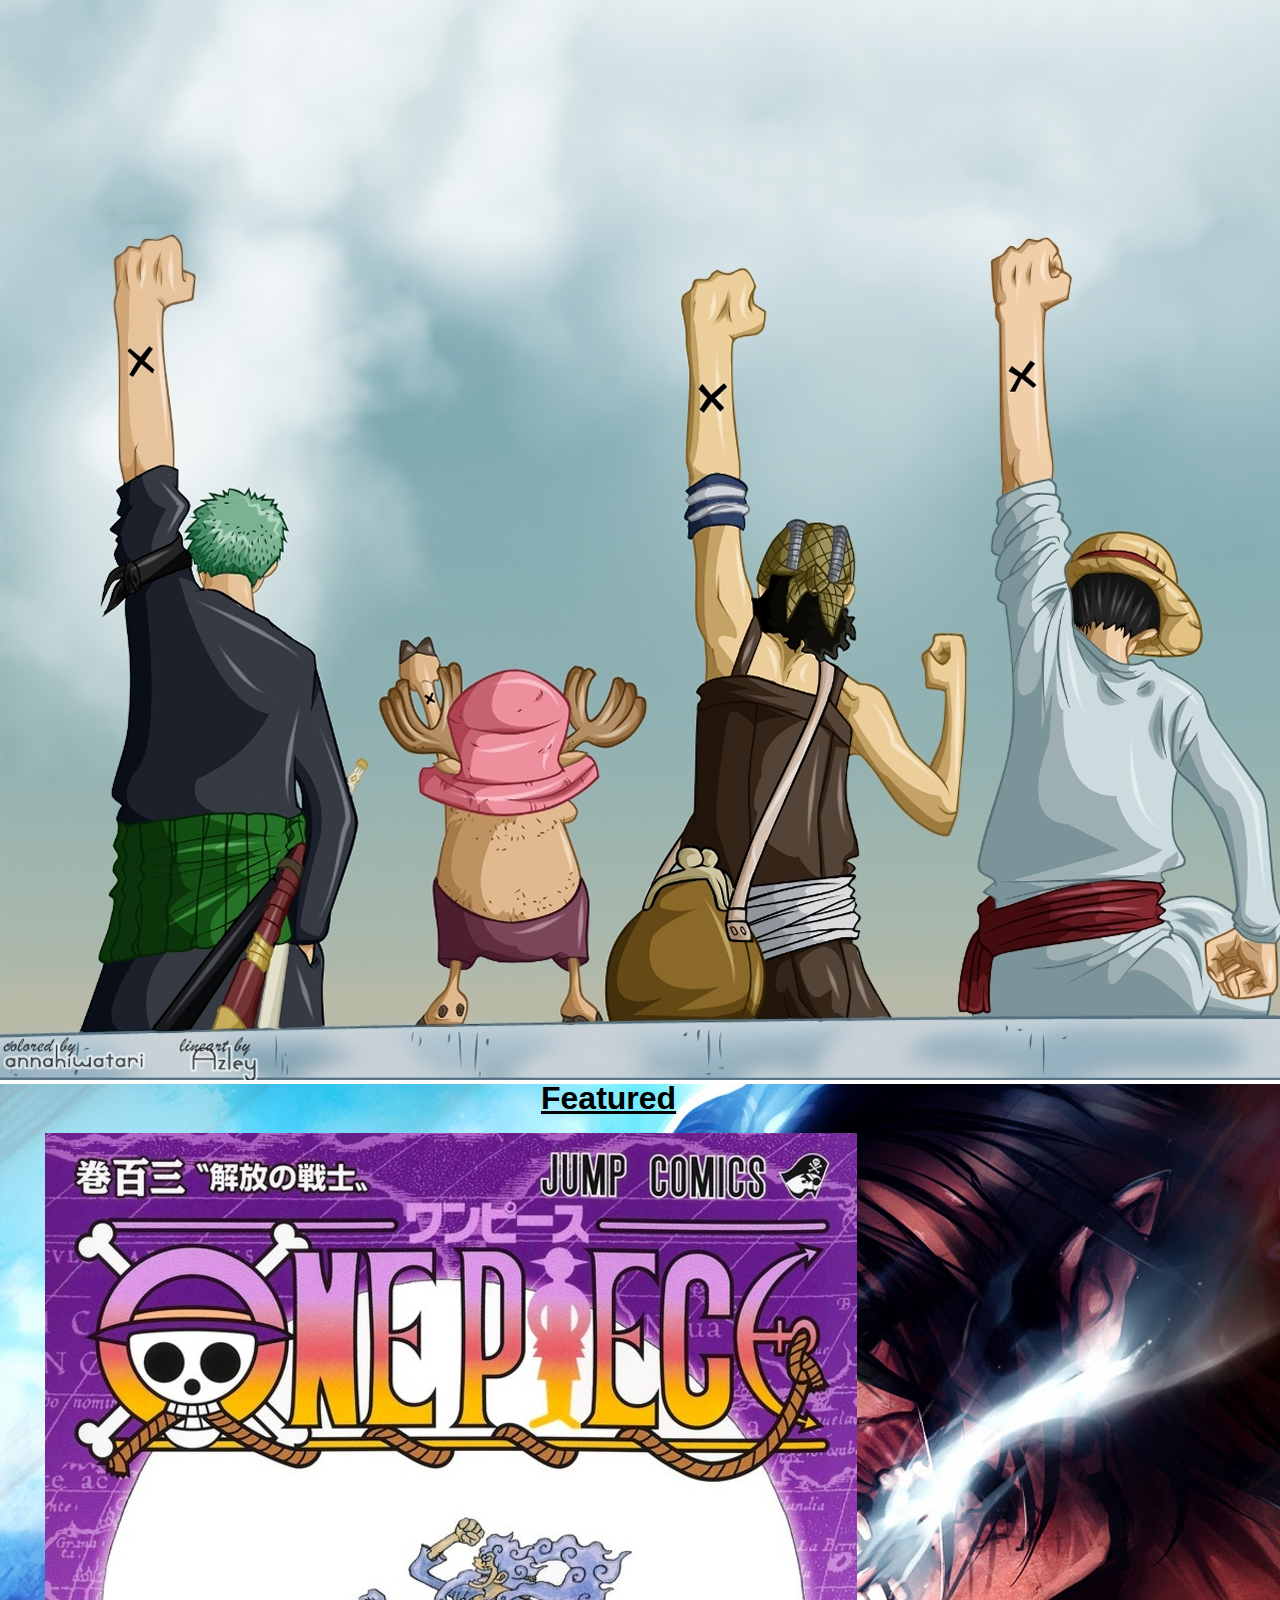
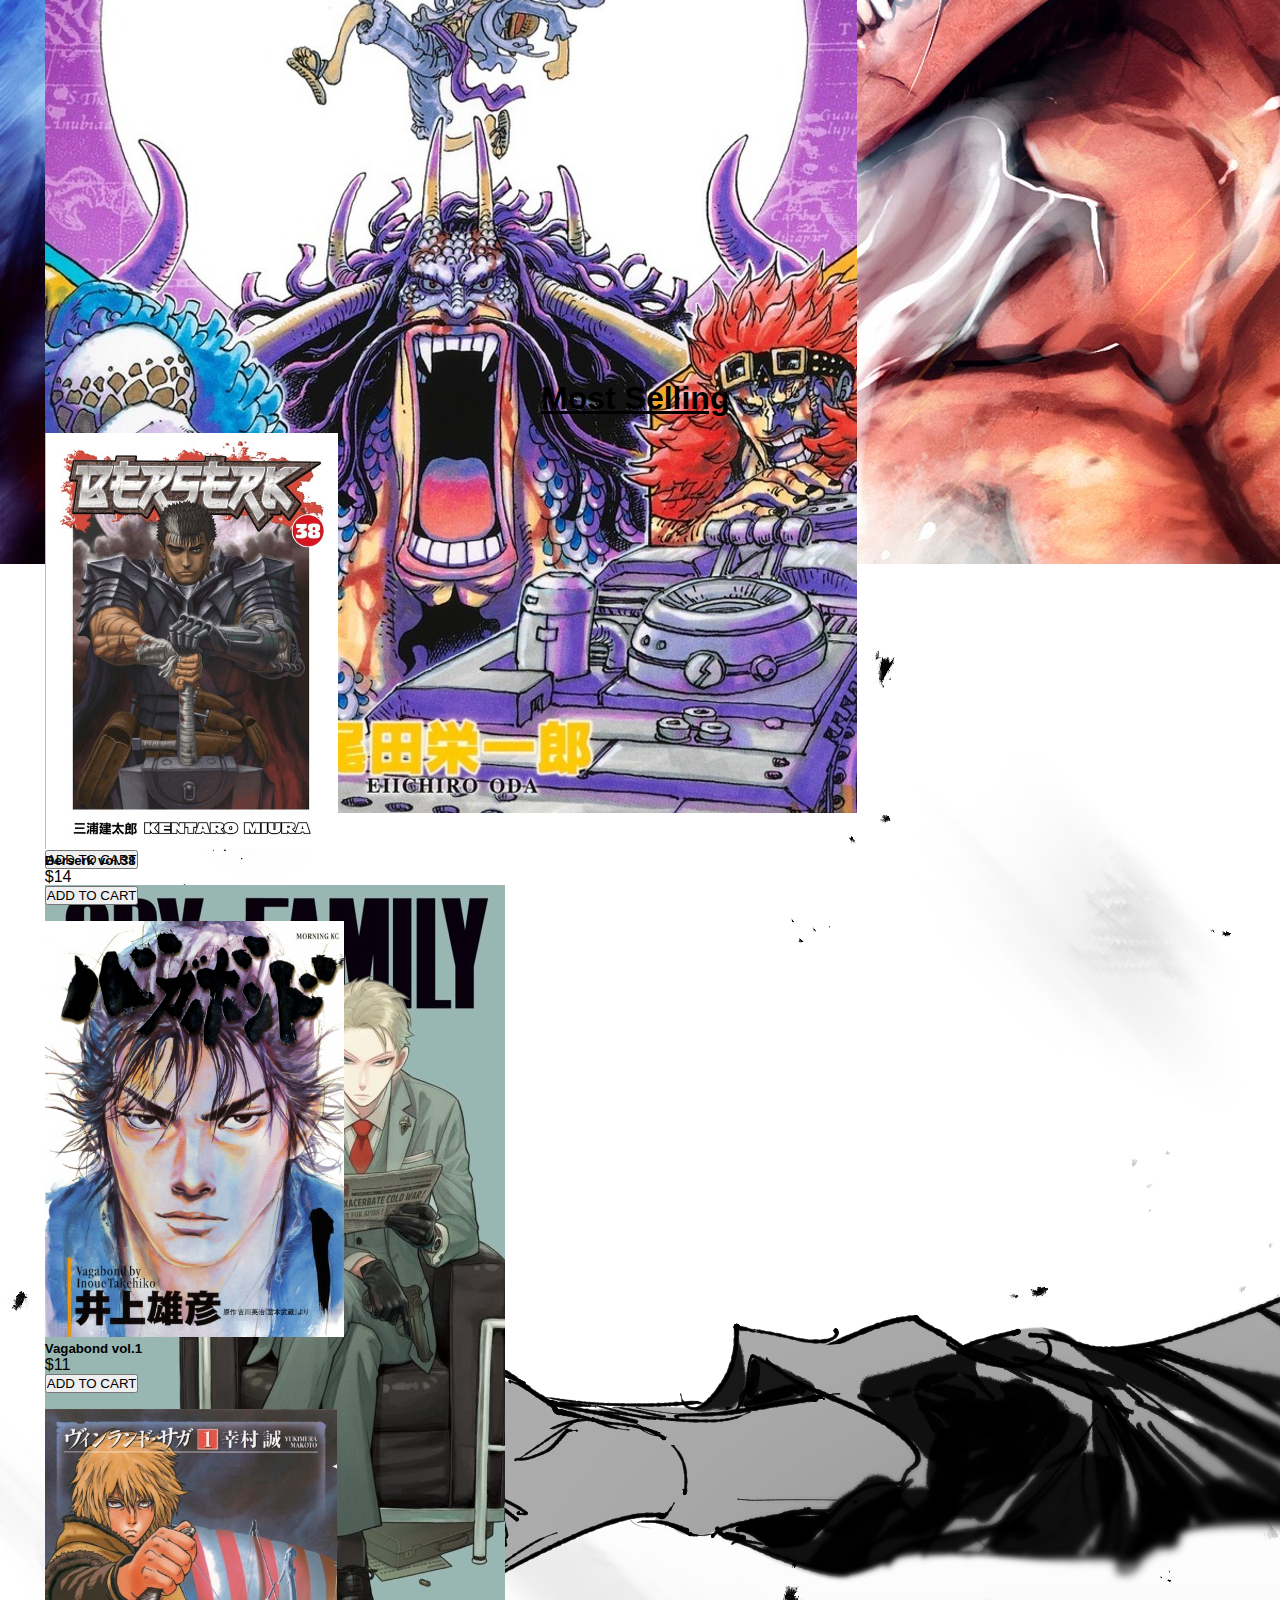
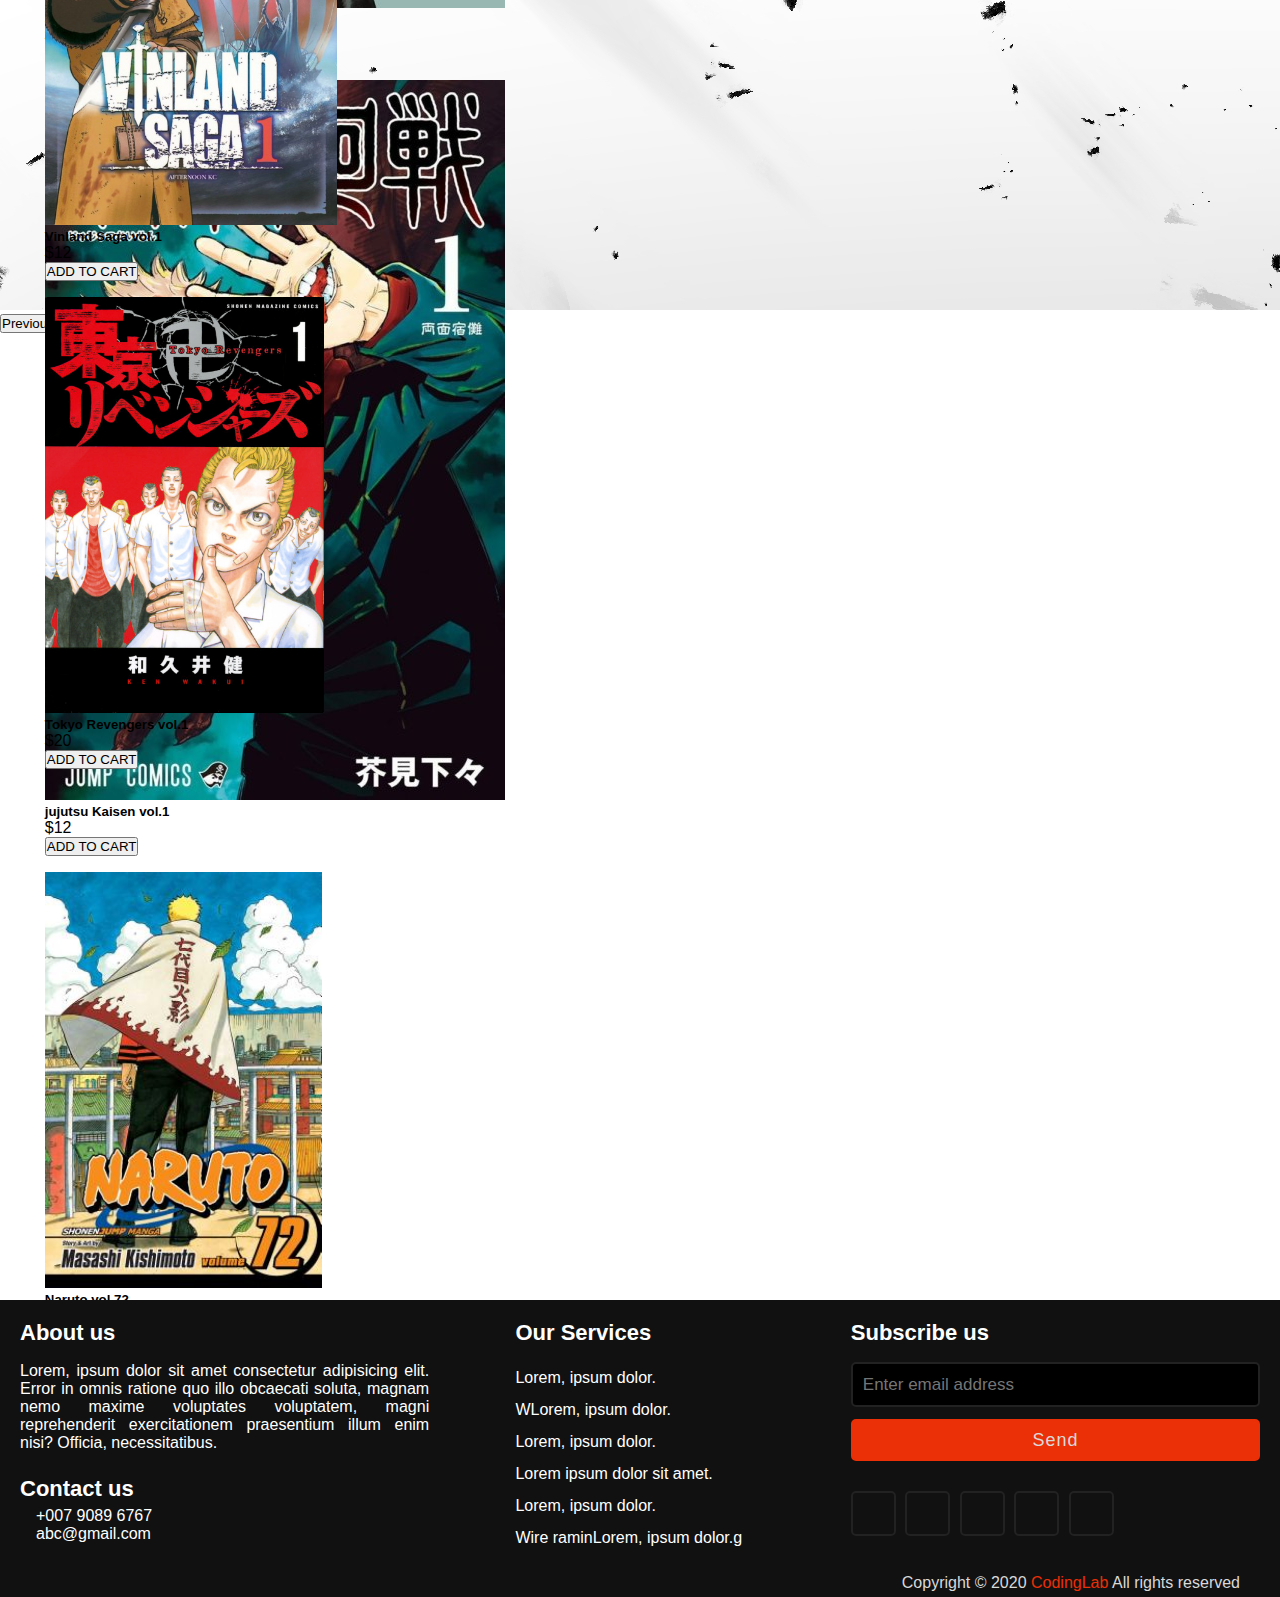
==== index.html @ d8eca303 "Add files via upload" ====
<!doctype html>
<html lang="en">
  <head>
    <meta charset="utf-8">
    <meta name="viewport" content="width=device-width, initial-scale=1">
    <title>Manga HJ</title>
    <link href="https://cdn.jsdelivr.net/npm/bootstrap@5.2.0/dist/css/bootstrap.min.css" rel="stylesheet" integrity="sha384-gH2yIJqKdNHPEq0n4Mqa/HGKIhSkIHeL5AyhkYV8i59U5AR6csBvApHHNl/vI1Bx" crossorigin="anonymous">
    <link rel="stylesheet" href="index.css">
</head>
  <body>
    <nav class="navbar navbar-expand-lg bg-transparent">
        <div class="container-fluid">
          <a class="navbar-brand" href="index.html">Manga<span class="text-danger">HJ</span></a>
          <button class="navbar-toggler" type="button" data-bs-toggle="collapse" data-bs-target="#navbarNav" aria-controls="navbarNav" aria-expanded="false" aria-label="Toggle navigation">
            <span class="navbar-toggler-icon"></span>
          </button>
          <div class="collapse navbar-collapse" id="navbarNav">
            <ul class="navbar-nav">
              <li class="nav-item">
                <a class="nav-link active" aria-current="page" href="#">Home</a>
              </li>
              <li class="nav-item">
                <a class="nav-link active" aria-current="page" href="store.html">Store</a>
              </li>
              <li class="nav-item">
               <!-- Button trigger modal -->
<button type="button" class="btn " data-bs-toggle="modal" data-bs-target="#staticBackdrop">
  <svg xmlns="http://www.w3.org/2000/svg" width="16" height="16" fill="currentColor" class="bi bi-cart-fill" viewBox="0 0 16 16">
    <path d="M0 1.5A.5.5 0 0 1 .5 1H2a.5.5 0 0 1 .485.379L2.89 3H14.5a.5.5 0 0 1 .491.592l-1.5 8A.5.5 0 0 1 13 12H4a.5.5 0 0 1-.491-.408L2.01 3.607 1.61 2H.5a.5.5 0 0 1-.5-.5zM5 12a2 2 0 1 0 0 4 2 2 0 0 0 0-4zm7 0a2 2 0 1 0 0 4 2 2 0 0 0 0-4zm-7 1a1 1 0 1 1 0 2 1 1 0 0 1 0-2zm7 0a1 1 0 1 1 0 2 1 1 0 0 1 0-2z"/>
  </svg>
</button>


              </li>
            </ul>
          </div>
        </div>
      </nav>
      <section class="landing">
      <div id="carouselExampleControls" class="carousel slide" data-bs-ride="carousel">
        <div class="carousel-inner">
          <div class="carousel-item active">
            <img src="img1/onepiece.png " class="d-block w-100" alt="...">
           
          </div>
          <div class="carousel-item">
            <img src="img1/aot.jpg" class="d-block w-100" alt="...">
           
          </div>
          <div class="carousel-item ">
            <img src="img1/gojo.jpg" class="d-block w-100" alt="..." >
            
          </div>
        </div>
        <button class="carousel-control-prev" type="button" data-bs-target="#carouselExampleControls" data-bs-slide="prev">
          <span class="carousel-control-prev-icon" aria-hidden="true"></span>
          <span class="visually-hidden">Previous</span>
        </button>
        <button class="carousel-control-next" type="button" data-bs-target="#carouselExampleControls" data-bs-slide="next">
          <span class="carousel-control-next-icon" aria-hidden="true"></span>
          <span class="visually-hidden">Next</span>
        </button>
      </div>
    </section>
      <section class="featured">
        <h1>Featured</h1>
        <div class="row">
          <div class="card" style="width: 18rem;">
            <img src="img1/one piece_vol103.jpg" class="card-img-top img-fluid" alt="...">
            <div class="card-body">
              <h5 class="card-title">One Piece vol.103</h5>
              <p class="card-text price">$14</p>
              <button class="btn btn-primary shop-item-button" type="button">ADD TO CART</button>
            </div>
          </div>
          <div class="card" style="width: 18rem;">
            <img src="img1/spyxfamily_vol1.jpg" class="card-img-top img-fluid" alt="...">
            <div class="card-body">
              <h5 class="card-title">Spy X Family vol.1 </h5>
              <p class="card-text price">$11</p>
              <button class="btn btn-primary shop-item-button" type="button">ADD TO CART</button>
            </div>
          </div>
          <div class="card" style="width: 18rem;">
            <img src="img1/jujutsu.jpg" class="card-img-top img-fluid" alt="...">
            <div class="card-body">
              <h5 class="card-title">jujutsu Kaisen vol.1</h5>
              <p class="card-text price">$12</p>
              <button class="btn btn-primary shop-item-button" type="button">ADD TO CART</button>
            </div>
          </div>
          
          <div class="card" style="width: 18rem;">
            <img src="img1/naru.jpg" class="card-img-top img-fluid" alt="..." style="height:26rem ;">
            <div class="card-body">
              <h5 class="card-title">Naruto vol.72</h5>
              <p class="card-text price">$20</p>
              <button class="btn btn-primary shop-item-button" type="button">ADD TO CART</button>
            </div>
          </div>
        </div>

      </section>
      <section class="most-selling">
        <h1>Most Selling</h1>
        <div class="row">
          <div class="card" style="width: 18rem;">
            <img src="img1/berserkVol38.jpg" class="card-img-top img-fluid" alt="..." style="height:26rem ;">
            <div class="card-body">
              <h5 class="card-title">Berserk vol.38</h5>
              <p class="card-text price">$14</p>
              <button class="btn btn-primary shop-item-button" type="button">ADD TO CART</button>
            </div>
          </div>
          <div class="card" style="width: 18rem;">
            <img src="img1/vagabondvol.jpg" class="card-img-top img-fluid" alt="..." style="height:26rem ;">
            <div class="card-body">
              <h5 class="card-title">Vagabond vol.1 </h5>
              <p class="card-text price">$11</p>
              <button class="btn btn-primary shop-item-button" type="button">ADD TO CART</button>
            </div>
          </div>
          <div class="card" style="width: 18rem;">
            <img src="img1/vinland.jpg" class="card-img-top img-fluid" alt="..." style="height:26rem ;">
            <div class="card-body">
              <h5 class="card-title">Vinland Saga vol.1</h5>
              <p class="card-text price">$12</p>
              <button class="btn btn-primary shop-item-button" type="button">ADD TO CART</button>
            </div>
          </div>
          
          <div class="card" style="width: 18rem;">
            <img src="img1/revengers.jpg" class="card-img-top img-fluid" alt="..." style="height:26rem ;">
            <div class="card-body">
              <h5 class="card-title">Tokyo Revengers vol.1</h5>
              <p class="card-text price">$20</p>
              <button class="btn btn-primary shop-item-button" type="button">ADD TO CART</button>
            </div>
          </div>
        </div>

      </section>

      <!-- Modal -->
<div class="modal fade modal-dialog-scrollable" id="staticBackdrop" data-bs-backdrop="static" data-bs-keyboard="false" tabindex="-1" aria-labelledby="staticBackdropLabel" aria-hidden="true">
  <div class="modal-dialog">
    <div class="modal-content">
      <div class="modal-header">
        <h5 class="modal-title" id="staticBackdropLabel">Cart</h5>
        <button type="button" class="btn-close" data-bs-dismiss="modal" aria-label="Close"></button>
      </div>
      <div class="modal-body">
        <div class="cart-row">
          <span class="cart-item cart-header cart-column">ITEM</span>
          <span class="cart-price cart-header cart-column">PRICE</span>
          <span class="cart-quantity cart-header cart-column">QUANTITY</span>
      </div>
      <div class="cart-items">
      
      </div>
      <div class="cart-total">
          <strong class="cart-total-title">Total</strong>
          <span class="cart-total-price">$0</span>
      </div>
      </div>
      <div class="modal-footer">
        <button type="button" class="btn btn-secondary" data-bs-dismiss="modal">Close</button>
        <button type="button" class="btn btn-primary purchase">Purchase</button>
      </div>
    </div>
  </div>
</div>
    

      <footer>
        <div class="content">
          <div class="left box">
            <div class="upper">
              <div class="topic">About us</div>
              <p>Lorem, ipsum dolor sit amet consectetur adipisicing elit. Error in omnis ratione quo illo obcaecati soluta, magnam nemo maxime voluptates voluptatem, magni reprehenderit exercitationem praesentium illum enim nisi? Officia, necessitatibus.</p>
            </div>
            <div class="lower">
              <div class="topic">Contact us</div>
              <div class="phone">
                <a href="#"><i class="fas fa-phone-volume"></i>+007 9089 6767</a>
              </div>
              <div class="email">
                <a href="#"><i class="fas fa-envelope"></i>abc@gmail.com</a>
              </div>
            </div>
          </div>
          <div class="middle box">
            <div class="topic">Our Services</div>
            <div><a href="#">Lorem, ipsum dolor.</a></div>
            <div><a href="#">WLorem, ipsum dolor.</a></div>
            <div><a href="#">Lorem, ipsum dolor.</a></div>
            <div><a href="#">Lorem ipsum dolor sit amet.</a></div>
            <div><a href="#">Lorem, ipsum dolor.</a></div>
            <div><a href="#">Wire raminLorem, ipsum dolor.g</a></div>
          </div>
          <div class="right box">
            <div class="topic">Subscribe us</div>
            <form action="#">
              <input type="text" placeholder="Enter email address">
              <input type="submit" name="" value="Send">
              <div class="media-icons">
                <a href="#"><i class="fab fa-facebook-f"></i></a>
                <a href="#"><i class="fab fa-instagram"></i></a>
                <a href="#"><i class="fab fa-twitter"></i></a>
                <a href="#"><i class="fab fa-youtube"></i></a>
                <a href="#"><i class="fab fa-linkedin-in"></i></a>
              </div>
            </form>
          </div>
        </div>
        <div class="bottom">
          <p>Copyright © 2020 <a href="#">CodingLab</a> All rights reserved</p>
        </div>
      </footer>
    <script src="index.js"></script>
    <script src="https://cdn.jsdelivr.net/npm/bootstrap@5.2.0/dist/js/bootstrap.bundle.min.js" integrity="sha384-A3rJD856KowSb7dwlZdYEkO39Gagi7vIsF0jrRAoQmDKKtQBHUuLZ9AsSv4jD4Xa" crossorigin="anonymous"></script>
  </body>
</html>
---- index.css ----
.carousel{
    position: absolute;
    top: 0;
}

 .navbar{
    z-index: 1;
}

.carousel-caption {
    position: relative;
    bottom: 30em;
    left: 15px; 

}


.carousel-caption p{
    color: black;
    font-size: larger;
    width: 50%;
    position: relative;
    left: 25%;
     
}

.featured {
    position: absolute;
    top: 120% ;
}

.featured h1 {
    position: relative;
    left: 32ex;
    text-decoration: underline;
}

.featured .card{
    margin: 1em;
    position: relative;
    left: 9%;
}

.most-selling {
    position: absolute;
    top: 220% ;
}

.most-selling h1 {
    position: relative;
    left: 32ex;
    text-decoration: underline;
}

.most-selling .card{
    margin: 1em;
    position: relative;
    left: 9%;
}

/* footer */
@import url('https://fonts.googleapis.com/css2?family=Poppins:wght@200;300;400;500;600;700&display=swap');
*{
  margin: 0;
  padding: 0;
  box-sizing: border-box;
  font-family: 'Poppins',sans-serif;
  text-decoration: none;
}
footer{
  width: 100%;
  position: absolute;
  top: 500%;
  left: 0;
  background: #111;
}
footer .content{
  max-width: 1350px;
  margin: auto;
  padding: 20px;
  display: flex;
  flex-wrap: wrap;
  justify-content: space-between;
}
footer .content p,a{
  color: #fff;
}
footer .content .box{
  width: 33%;
  transition: all 0.4s ease;
}
footer .content .topic{
  font-size: 22px;
  font-weight: 600;
  color: #fff;
  margin-bottom: 16px;

}
footer .content p{
  text-align: justify;
}
footer .content .lower .topic{
  margin: 24px 0 5px 0;
}
footer .content .lower i{
  padding-right: 16px;
}
footer .content .middle{
  padding-left: 80px;
}
footer .content .middle a{
  line-height: 32px;
}
footer .content .right input[type="text"]{
  height: 45px;
  width: 100%;
  outline: none;
  color: #d9d9d9;
  background: #000;
  border-radius: 5px;
  padding-left: 10px;
  font-size: 17px;
  border: 2px solid #222222;
}
footer .content .right input[type="submit"]{
  height: 42px;
  width: 100%;
  font-size: 18px;
  color: #d9d9d9;
  background: #eb2f06;
  outline: none;
  border-radius: 5px;
  letter-spacing: 1px;
  cursor: pointer;
  margin-top: 12px;
  border: 2px solid #eb2f06;
  transition: all 0.3s ease-in-out;
}
.content .right input[type="submit"]:hover{
  background: none;
  color:  #eb2f06;
}
footer .content .media-icons a{
  font-size: 16px;
  height: 45px;
  width: 45px;
  display: inline-block;
  text-align: center;
  line-height: 43px;
  border-radius: 5px;
  border: 2px solid #222222;
  margin: 30px 5px 0 0;
  transition: all 0.3s ease;
}
.content .media-icons a:hover{
  border-color: #eb2f06;
}
footer .bottom{
  width: 100%;
  text-align: right;
  color: #d9d9d9;
  padding: 0 40px 5px 0;
}
footer .bottom a{
  color: #eb2f06;
}
footer a{
  transition: all 0.3s ease;
}
footer a:hover{
  color: #eb2f06;
}
@media (max-width:1100px) {
  footer .content .middle{
    padding-left: 50px;
  }
}
@media (max-width:950px){
  footer .content .box{
    width: 50%;
  }
  .content .right{
    margin-top: 40px;
  }
}
@media (max-width:560px){
  footer{
    position: relative;
  }
  footer .content .box{
    width: 100%;
    margin-top: 30px;
  }
  footer .content .middle{
    padding-left: 0;
  }
}


/* Cart */

.cart-header {
    font-weight: bold;
    font-size: 1.25em;
    color: #333;
}

.cart-column {
    display: flex;
    align-items: center;
    border-bottom: 1px solid black;
    margin-right: 1.5em;
    padding-bottom: 10px;
    margin-top: 10px;
}

.cart-row {
    display: flex;
}

.cart-item {
    width: 45%;
}

.cart-price {
    width: 20%;
    font-size: 1.2em;
    color: #333;
}

.cart-quantity {
    width: 35%;
}

.cart-item-title {
    color: #333;
    margin-left: .5em;
    font-size: 1.2em;
}

.cart-item-image {
    width: 75px;
    height: auto;
    border-radius: 10px;
}

.btn-danger {
    color: white;
    background-color: b;
    border: none;
    border-radius: .3em;
    font-weight: bold;
}

.btn-danger:hover {
    background-color: #CC4C4C;
}

.cart-quantity-input {
    height: 34px;
    width: 50px;
    border-radius: 5px;
    border: 1px solid #56CCF2;
    background-color: #eee;
    color: #333;
    padding: 0;
    text-align: center;
    font-size: 1.2em;
    margin-right: 25px;
}
.cart-row:last-child {
    border-bottom: 1px solid black;
}

.cart-row:last-child .cart-column {
    border: none;
}

.cart-total {
    text-align: end;
    margin-top: 10px;
    margin-right: 10px;
}

.cart-total-title {
    font-weight: bold;
    font-size: 1.5em;
    color: black;
    margin-right: 20px;
}

.cart-total-price {
    color: #333;
    font-size: 1.1em;
}

.btn-purchase {
    display: block;
    margin: 40px auto 80px auto;
    font-size: 1.75em;
}


.section-header{
    position: relative;
    top: 30px;
    left: 19em;
    margin-bottom: 90px;

}

.pagination{
    position: absolute;
    left: 40em;
}
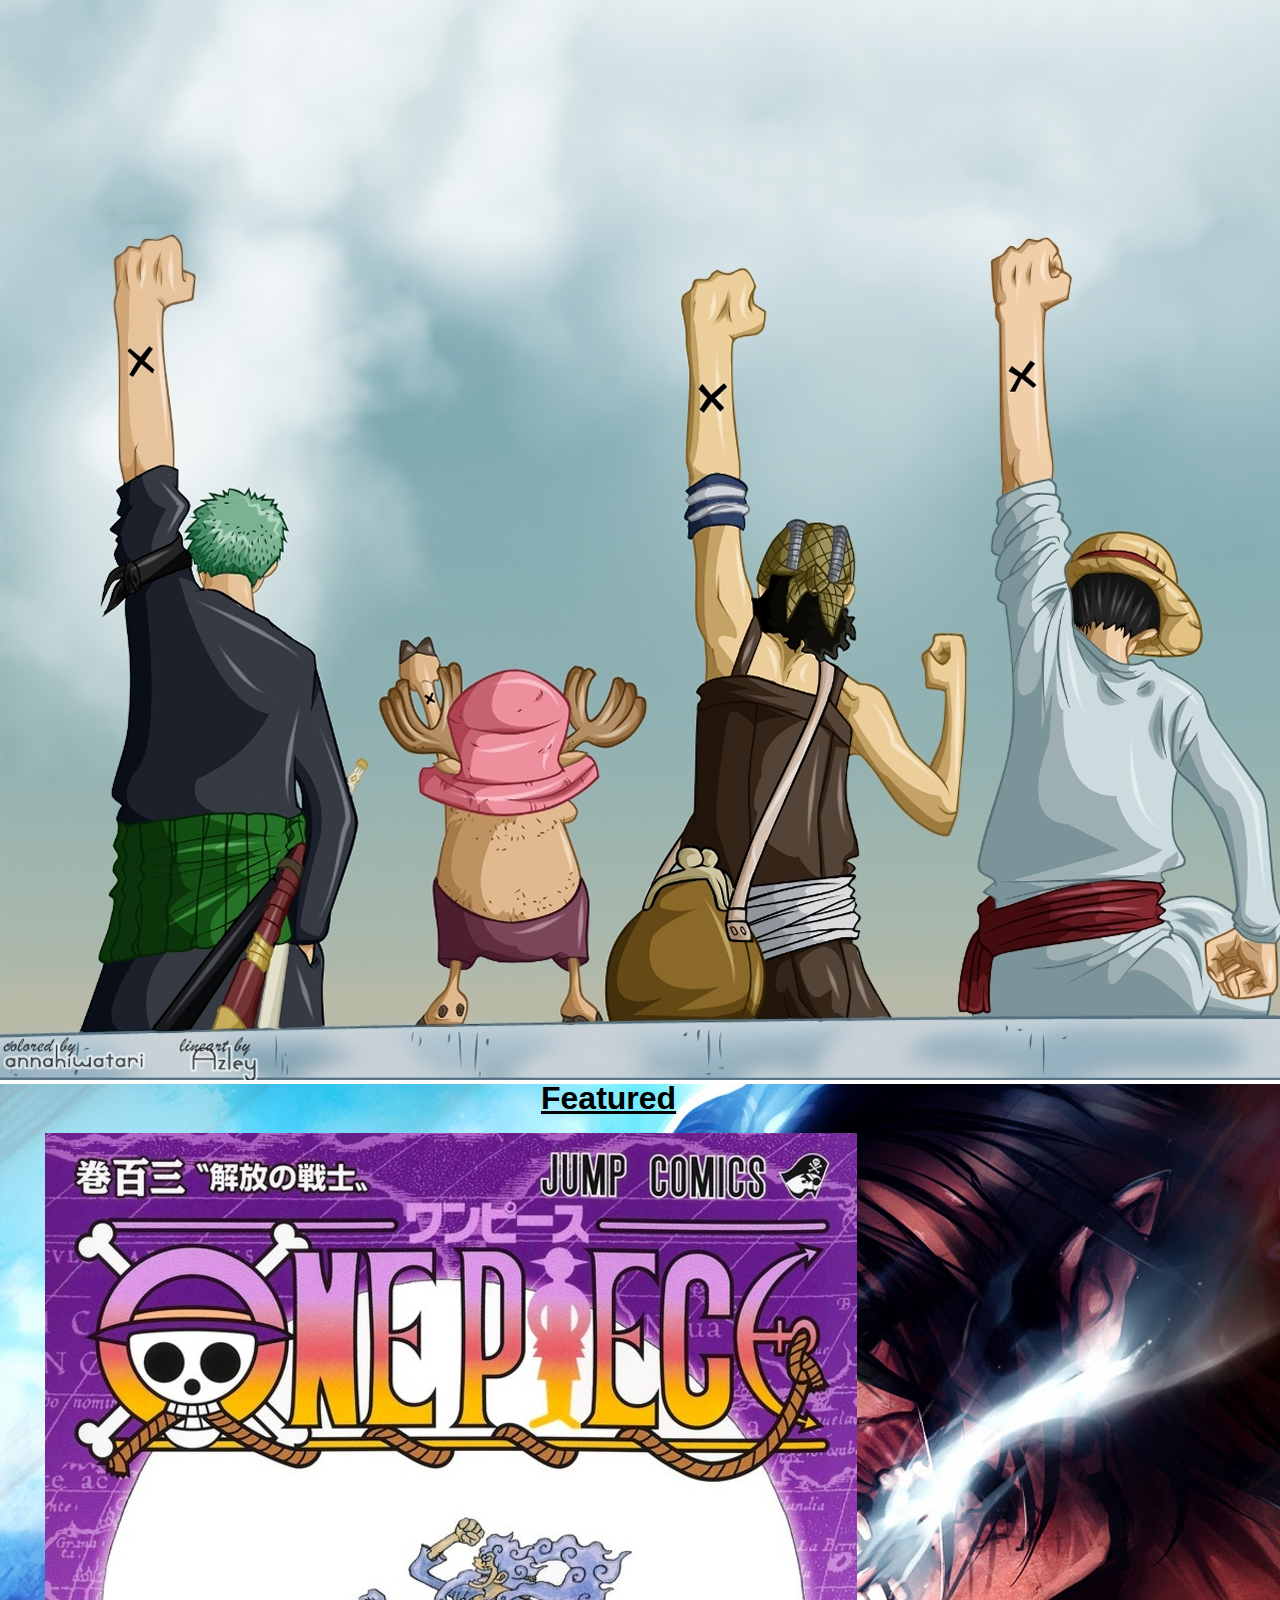
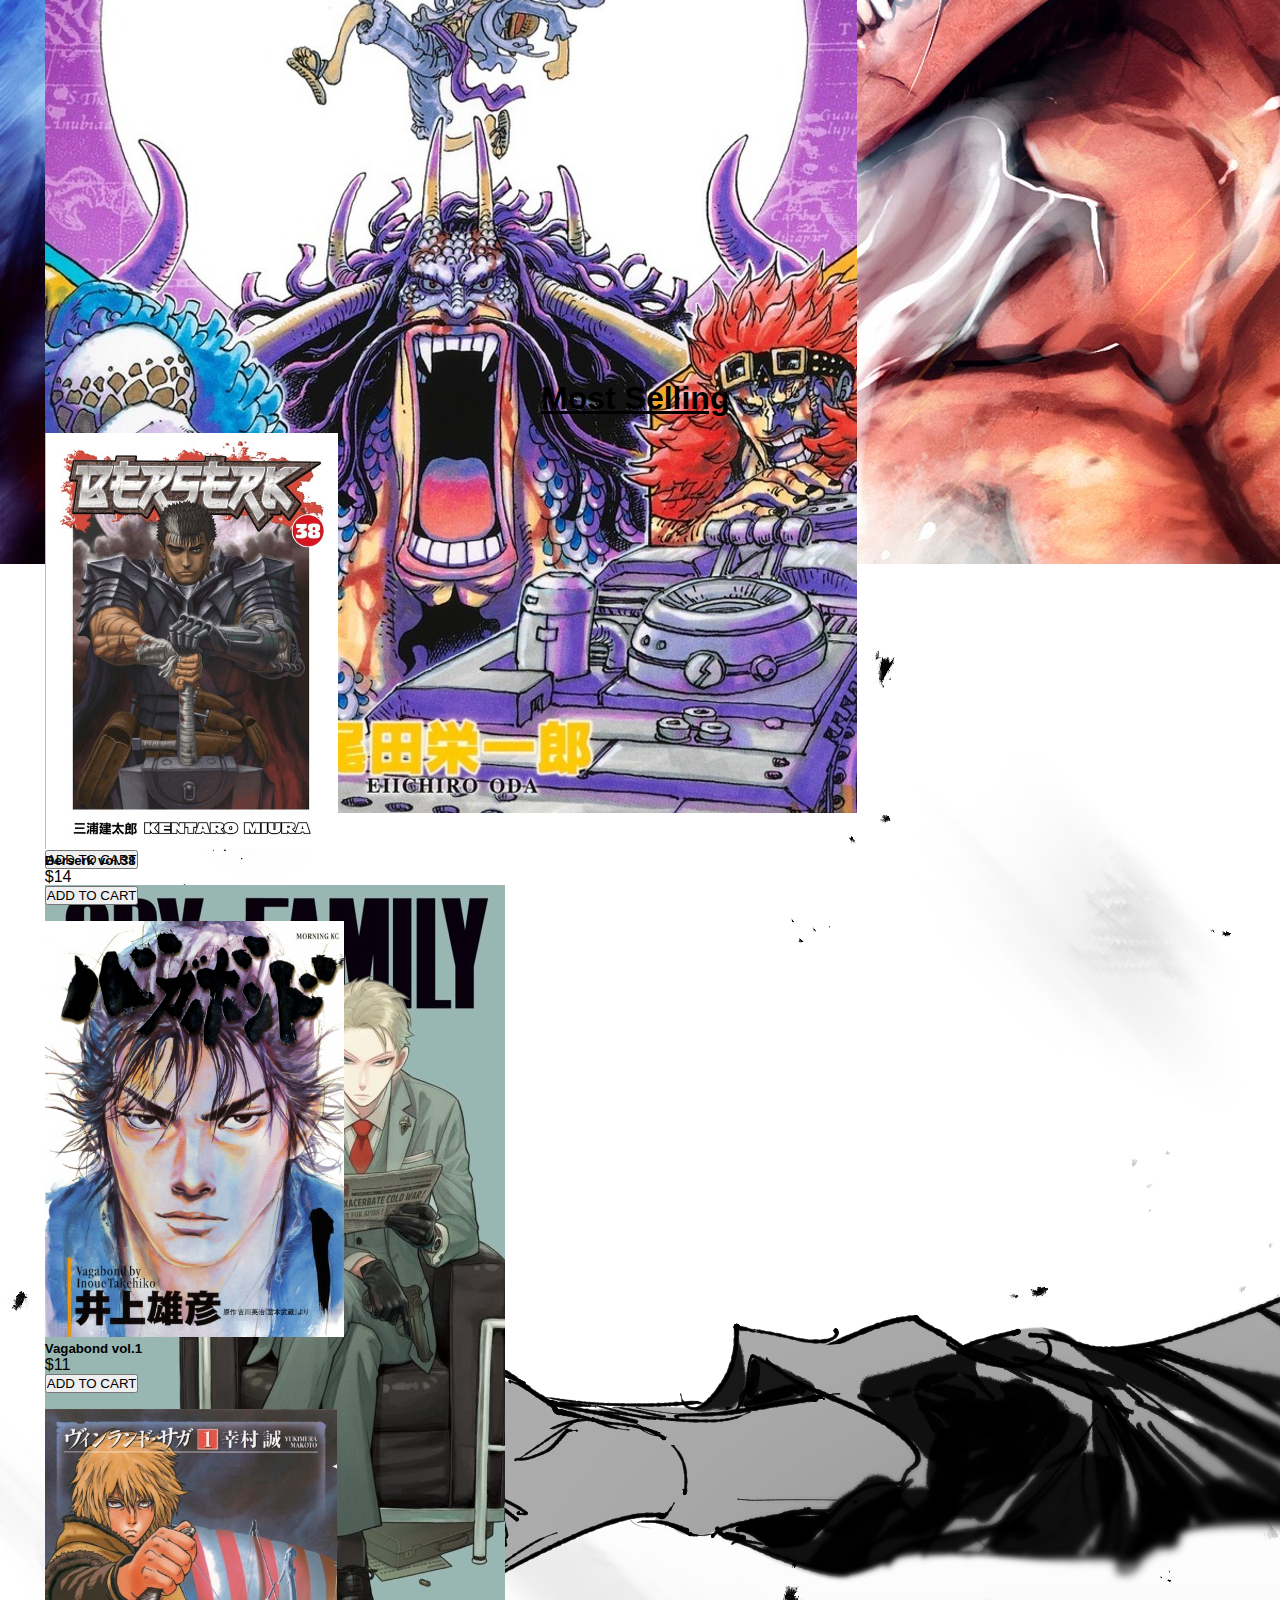
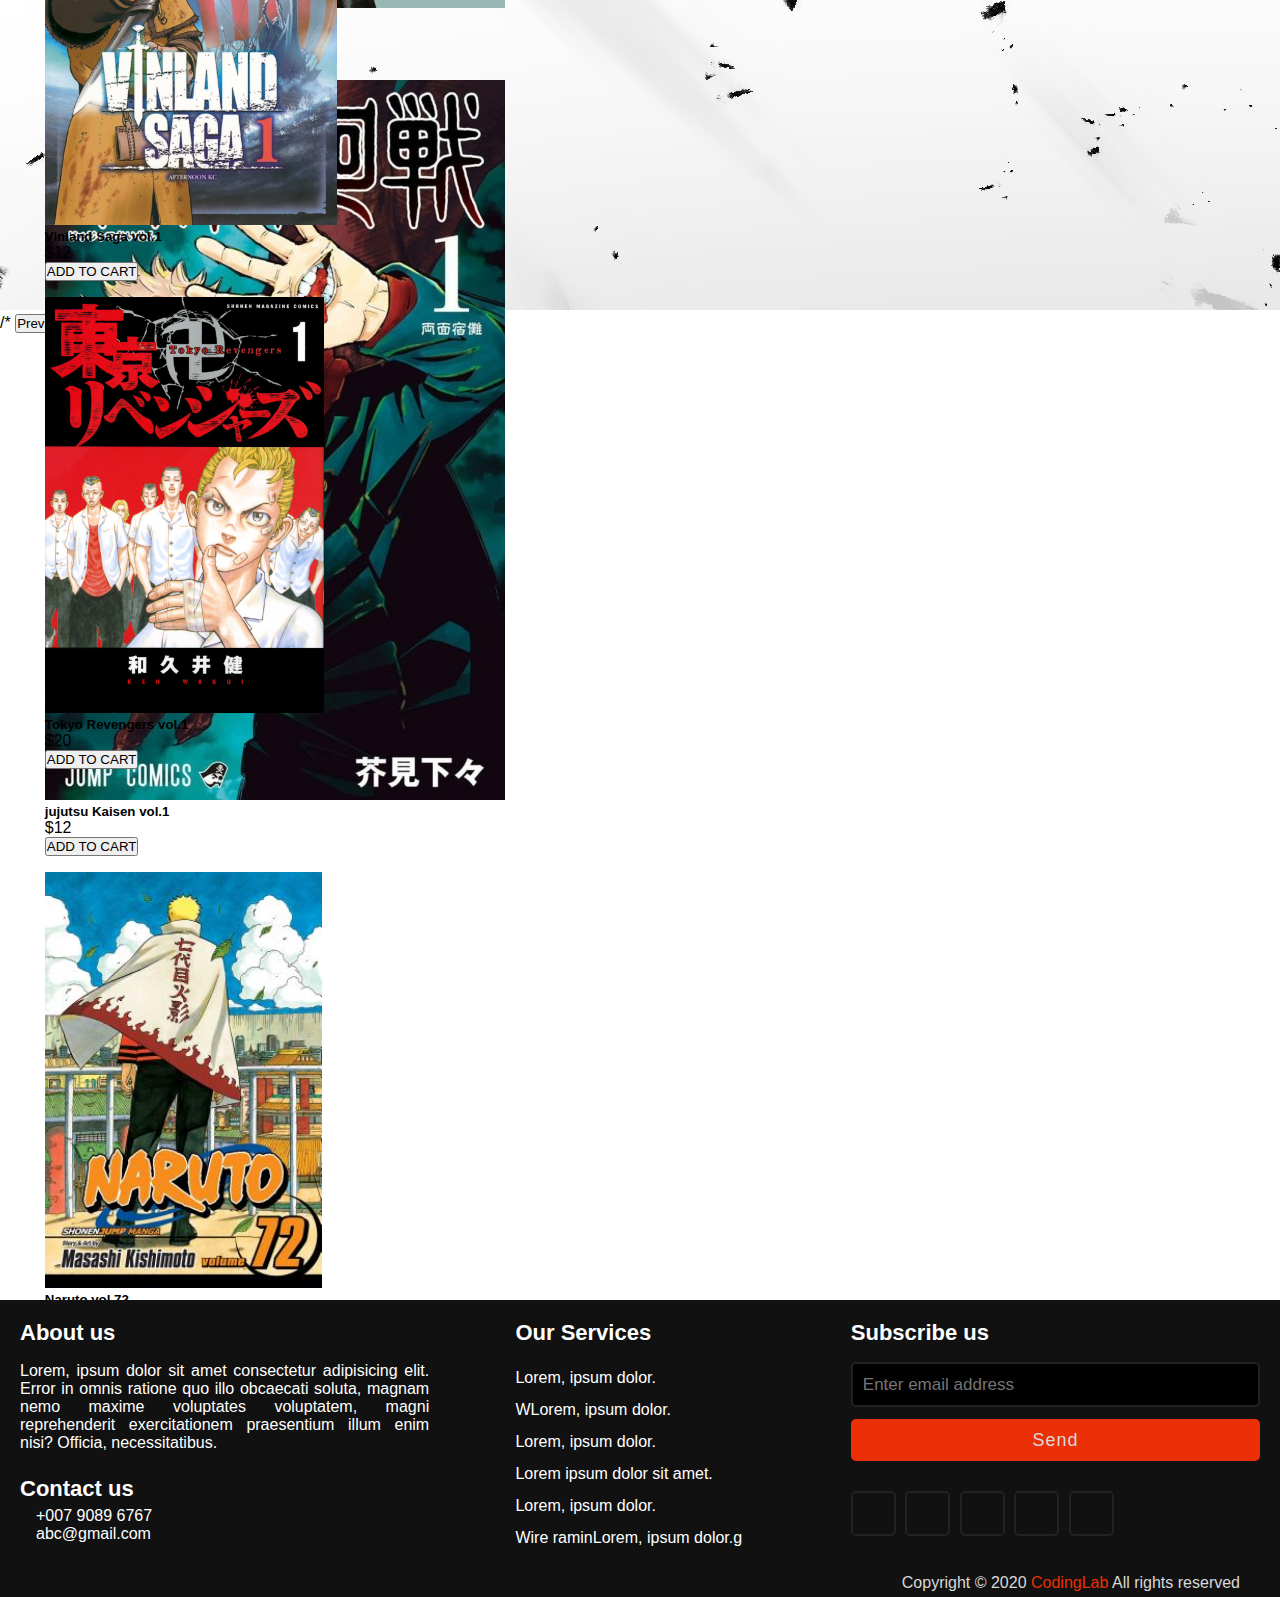
==== commit ed5fa238: "Update index.html" ====
--- a/index.html
+++ b/index.html
@@ -19,7 +19,7 @@
               <li class="nav-item">
                 <a class="nav-link active" aria-current="page" href="#">Home</a>
               </li>
-              <li class="nav-item">
+              <li class="nav-item  bg-transparent store">
                 <a class="nav-link active" aria-current="page" href="store.html">Store</a>
               </li>
               <li class="nav-item">
@@ -37,7 +37,7 @@
         </div>
       </nav>
       <section class="landing">
-      <div id="carouselExampleControls" class="carousel slide" data-bs-ride="carousel">
+      <div class="carousel slide" data-bs-ride="carousel">
         <div class="carousel-inner">
           <div class="carousel-item active">
             <img src="img1/onepiece.png " class="d-block w-100" alt="...">
@@ -52,6 +52,7 @@
             
           </div>
         </div>
+        /*
         <button class="carousel-control-prev" type="button" data-bs-target="#carouselExampleControls" data-bs-slide="prev">
           <span class="carousel-control-prev-icon" aria-hidden="true"></span>
           <span class="visually-hidden">Previous</span>
@@ -60,6 +61,7 @@
           <span class="carousel-control-next-icon" aria-hidden="true"></span>
           <span class="visually-hidden">Next</span>
         </button>
+        */
       </div>
     </section>
       <section class="featured">
@@ -220,4 +222,4 @@
     <script src="index.js"></script>
     <script src="https://cdn.jsdelivr.net/npm/bootstrap@5.2.0/dist/js/bootstrap.bundle.min.js" integrity="sha384-A3rJD856KowSb7dwlZdYEkO39Gagi7vIsF0jrRAoQmDKKtQBHUuLZ9AsSv4jD4Xa" crossorigin="anonymous"></script>
   </body>
-</html>+</html>
--- a/index.css
+++ b/index.css
@@ -1,3 +1,7 @@
+.store{
+  border:1px solid ;
+}
+
 .carousel{
     position: absolute;
     top: 0;
@@ -312,4 +316,636 @@
 .pagination{
     position: absolute;
     left: 40em;
-}+}hh
+
+.carousel{
+    position: absolute;
+    top: 0;
+}
+
+ .navbar{
+    z-index: 1;
+}
+
+.carousel-caption {
+    position: relative;
+    bottom: 30em;
+    left: 15px; 
+
+}
+
+
+.carousel-caption p{
+    color: black;
+    font-size: larger;
+    width: 50%;
+    position: relative;
+    left: 25%;
+     
+}
+
+.featured {
+    position: absolute;
+    top: 120% ;
+}
+
+.featured h1 {
+    position: relative;
+    left: 32ex;
+    text-decoration: underline;
+}
+
+.featured .card{
+    margin: 1em;
+    position: relative;
+    left: 9%;
+}
+
+.most-selling {
+    position: absolute;
+    top: 220% ;
+}
+
+.most-selling h1 {
+    position: relative;
+    left: 32ex;
+    text-decoration: underline;
+}
+
+.most-selling .card{
+    margin: 1em;
+    position: relative;
+    left: 9%;
+}
+
+/* footer */
+@import url('https://fonts.googleapis.com/css2?family=Poppins:wght@200;300;400;500;600;700&display=swap');
+*{
+  margin: 0;
+  padding: 0;
+  box-sizing: border-box;
+  font-family: 'Poppins',sans-serif;
+  text-decoration: none;
+}
+footer{
+  width: 100%;
+  position: absolute;
+  top: 500%;
+  left: 0;
+  background: #111;
+}
+footer .content{
+  max-width: 1350px;
+  margin: auto;
+  padding: 20px;
+  display: flex;
+  flex-wrap: wrap;
+  justify-content: space-between;
+}
+footer .content p,a{
+  color: #fff;
+}
+footer .content .box{
+  width: 33%;
+  transition: all 0.4s ease;
+}
+footer .content .topic{
+  font-size: 22px;
+  font-weight: 600;
+  color: #fff;
+  margin-bottom: 16px;
+
+}
+footer .content p{
+  text-align: justify;
+}
+footer .content .lower .topic{
+  margin: 24px 0 5px 0;
+}
+footer .content .lower i{
+  padding-right: 16px;
+}
+footer .content .middle{
+  padding-left: 80px;
+}
+footer .content .middle a{
+  line-height: 32px;
+}
+footer .content .right input[type="text"]{
+  height: 45px;
+  width: 100%;
+  outline: none;
+  color: #d9d9d9;
+  background: #000;
+  border-radius: 5px;
+  padding-left: 10px;
+  font-size: 17px;
+  border: 2px solid #222222;
+}
+footer .content .right input[type="submit"]{
+  height: 42px;
+  width: 100%;
+  font-size: 18px;
+  color: #d9d9d9;
+  background: #eb2f06;
+  outline: none;
+  border-radius: 5px;
+  letter-spacing: 1px;
+  cursor: pointer;
+  margin-top: 12px;
+  border: 2px solid #eb2f06;
+  transition: all 0.3s ease-in-out;
+}
+.content .right input[type="submit"]:hover{
+  background: none;
+  color:  #eb2f06;
+}
+footer .content .media-icons a{
+  font-size: 16px;
+  height: 45px;
+  width: 45px;
+  display: inline-block;
+  text-align: center;
+  line-height: 43px;
+  border-radius: 5px;
+  border: 2px solid #222222;
+  margin: 30px 5px 0 0;
+  transition: all 0.3s ease;
+}
+.content .media-icons a:hover{
+  border-color: #eb2f06;
+}
+footer .bottom{
+  width: 100%;
+  text-align: right;
+  color: #d9d9d9;
+  padding: 0 40px 5px 0;
+}
+footer .bottom a{
+  color: #eb2f06;
+}
+footer a{
+  transition: all 0.3s ease;
+}
+footer a:hover{
+  color: #eb2f06;
+}
+@media (max-width:1100px) {
+  footer .content .middle{
+    padding-left: 50px;
+  }
+}
+@media (max-width:950px){
+  footer .content .box{
+    width: 50%;
+  }
+  .content .right{
+    margin-top: 40px;
+  }
+}
+@media (max-width:560px){
+  footer{
+    position: relative;
+  }
+  footer .content .box{
+    width: 100%;
+    margin-top: 30px;
+  }
+  footer .content .middle{
+    padding-left: 0;
+  }
+}
+
+
+/* Cart */
+
+.cart-header {
+    font-weight: bold;
+    font-size: 1.25em;
+    color: #333;
+}
+
+.cart-column {
+    display: flex;
+    align-items: center;
+    border-bottom: 1px solid black;
+    margin-right: 1.5em;
+    padding-bottom: 10px;
+    margin-top: 10px;
+}
+
+.cart-row {
+    display: flex;
+}
+
+.cart-item {
+    width: 45%;
+}
+
+.cart-price {
+    width: 20%;
+    font-size: 1.2em;
+    color: #333;
+}
+
+.cart-quantity {
+    width: 35%;
+}
+
+.cart-item-title {
+    color: #333;
+    margin-left: .5em;
+    font-size: 1.2em;
+}
+
+.cart-item-image {
+    width: 75px;
+    height: auto;
+    border-radius: 10px;
+}
+
+.btn-danger {
+    color: white;
+    background-color: b;
+    border: none;
+    border-radius: .3em;
+    font-weight: bold;
+}
+
+.btn-danger:hover {
+    background-color: #CC4C4C;
+}
+
+.cart-quantity-input {
+    height: 34px;
+    width: 50px;
+    border-radius: 5px;
+    border: 1px solid #56CCF2;
+    background-color: #eee;
+    color: #333;
+    padding: 0;
+    text-align: center;
+    font-size: 1.2em;
+    margin-right: 25px;
+}
+.cart-row:last-child {
+    border-bottom: 1px solid black;
+}
+
+.cart-row:last-child .cart-column {
+    border: none;
+}
+
+.cart-total {
+    text-align: end;
+    margin-top: 10px;
+    margin-right: 10px;
+}
+
+.cart-total-title {
+    font-weight: bold;
+    font-size: 1.5em;
+    color: black;
+    margin-right: 20px;
+}
+
+.cart-total-price {
+    color: #333;
+    font-size: 1.1em;
+}
+
+.btn-purchase {
+    display: block;
+    margin: 40px auto 80px auto;
+    font-size: 1.75em;
+}
+
+
+.section-header{
+    position: relative;
+    top: 30px;
+    left: 19em;
+    margin-bottom: 90px;
+
+}
+
+.pagination{
+    position: absolute;
+    left: 40em;
+}
+
+.carousel{
+    position: absolute;
+    top: 0;
+}
+
+ .navbar{
+    z-index: 1;
+}
+
+.carousel-caption {
+    position: relative;
+    bottom: 30em;
+    left: 15px; 
+
+}
+
+
+.carousel-caption p{
+    color: black;
+    font-size: larger;
+    width: 50%;
+    position: relative;
+    left: 25%;
+     
+}
+
+.featured {
+    position: absolute;
+    top: 120% ;
+}
+
+.featured h1 {
+    position: relative;
+    left: 32ex;
+    text-decoration: underline;
+}
+
+.featured .card{
+    margin: 1em;
+    position: relative;
+    left: 9%;
+}
+
+.most-selling {
+    position: absolute;
+    top: 220% ;
+}
+
+.most-selling h1 {
+    position: relative;
+    left: 32ex;
+    text-decoration: underline;
+}
+
+.most-selling .card{
+    margin: 1em;
+    position: relative;
+    left: 9%;
+}
+
+/* footer */
+@import url('https://fonts.googleapis.com/css2?family=Poppins:wght@200;300;400;500;600;700&display=swap');
+*{
+  margin: 0;
+  padding: 0;
+  box-sizing: border-box;
+  font-family: 'Poppins',sans-serif;
+  text-decoration: none;
+}
+footer{
+  width: 100%;
+  position: absolute;
+  top: 500%;
+  left: 0;
+  background: #111;
+}
+footer .content{
+  max-width: 1350px;
+  margin: auto;
+  padding: 20px;
+  display: flex;
+  flex-wrap: wrap;
+  justify-content: space-between;
+}
+footer .content p,a{
+  color: #fff;
+}
+footer .content .box{
+  width: 33%;
+  transition: all 0.4s ease;
+}
+footer .content .topic{
+  font-size: 22px;
+  font-weight: 600;
+  color: #fff;
+  margin-bottom: 16px;
+
+}
+footer .content p{
+  text-align: justify;
+}
+footer .content .lower .topic{
+  margin: 24px 0 5px 0;
+}
+footer .content .lower i{
+  padding-right: 16px;
+}
+footer .content .middle{
+  padding-left: 80px;
+}
+footer .content .middle a{
+  line-height: 32px;
+}
+footer .content .right input[type="text"]{
+  height: 45px;
+  width: 100%;
+  outline: none;
+  color: #d9d9d9;
+  background: #000;
+  border-radius: 5px;
+  padding-left: 10px;
+  font-size: 17px;
+  border: 2px solid #222222;
+}
+footer .content .right input[type="submit"]{
+  height: 42px;
+  width: 100%;
+  font-size: 18px;
+  color: #d9d9d9;
+  background: #eb2f06;
+  outline: none;
+  border-radius: 5px;
+  letter-spacing: 1px;
+  cursor: pointer;
+  margin-top: 12px;
+  border: 2px solid #eb2f06;
+  transition: all 0.3s ease-in-out;
+}
+.content .right input[type="submit"]:hover{
+  background: none;
+  color:  #eb2f06;
+}
+footer .content .media-icons a{
+  font-size: 16px;
+  height: 45px;
+  width: 45px;
+  display: inline-block;
+  text-align: center;
+  line-height: 43px;
+  border-radius: 5px;
+  border: 2px solid #222222;
+  margin: 30px 5px 0 0;
+  transition: all 0.3s ease;
+}
+.content .media-icons a:hover{
+  border-color: #eb2f06;
+}
+footer .bottom{
+  width: 100%;
+  text-align: right;
+  color: #d9d9d9;
+  padding: 0 40px 5px 0;
+}
+footer .bottom a{
+  color: #eb2f06;
+}
+footer a{
+  transition: all 0.3s ease;
+}
+footer a:hover{
+  color: #eb2f06;
+}
+@media (max-width:1100px) {
+  footer .content .middle{
+    padding-left: 50px;
+  }
+}
+@media (max-width:950px){
+  footer .content .box{
+    width: 50%;
+  }
+  .content .right{
+    margin-top: 40px;
+  }
+}
+@media (max-width:560px){
+  footer{
+    position: relative;
+  }
+  footer .content .box{
+    width: 100%;
+    margin-top: 30px;
+  }
+  footer .content .middle{
+    padding-left: 0;
+  }
+}
+
+
+/* Cart */
+
+.cart-header {
+    font-weight: bold;
+    font-size: 1.25em;
+    color: #333;
+}
+
+.cart-column {
+    display: flex;
+    align-items: center;
+    border-bottom: 1px solid black;
+    margin-right: 1.5em;
+    padding-bottom: 10px;
+    margin-top: 10px;
+}
+
+.cart-row {
+    display: flex;
+}
+
+.cart-item {
+    width: 45%;
+}
+
+.cart-price {
+    width: 20%;
+    font-size: 1.2em;
+    color: #333;
+}
+
+.cart-quantity {
+    width: 35%;
+}
+
+.cart-item-title {
+    color: #333;
+    margin-left: .5em;
+    font-size: 1.2em;
+}
+
+.cart-item-image {
+    width: 75px;
+    height: auto;
+    border-radius: 10px;
+}
+
+.btn-danger {
+    color: white;
+    background-color: b;
+    border: none;
+    border-radius: .3em;
+    font-weight: bold;
+}
+
+.btn-danger:hover {
+    background-color: #CC4C4C;
+}
+
+.cart-quantity-input {
+    height: 34px;
+    width: 50px;
+    border-radius: 5px;
+    border: 1px solid #56CCF2;
+    background-color: #eee;
+    color: #333;
+    padding: 0;
+    text-align: center;
+    font-size: 1.2em;
+    margin-right: 25px;
+}
+.cart-row:last-child {
+    border-bottom: 1px solid black;
+}
+
+.cart-row:last-child .cart-column {
+    border: none;
+}
+
+.cart-total {
+    text-align: end;
+    margin-top: 10px;
+    margin-right: 10px;
+}
+
+.cart-total-title {
+    font-weight: bold;
+    font-size: 1.5em;
+    color: black;
+    margin-right: 20px;
+}
+
+.cart-total-price {
+    color: #333;
+    font-size: 1.1em;
+}
+
+.btn-purchase {
+    display: block;
+    margin: 40px auto 80px auto;
+    font-size: 1.75em;
+}
+
+
+.section-header{
+    position: relative;
+    top: 30px;
+    left: 19em;
+    margin-bottom: 90px;
+
+}
+
+.pagination{
+    position: absolute;
+    left: 40em;
+}
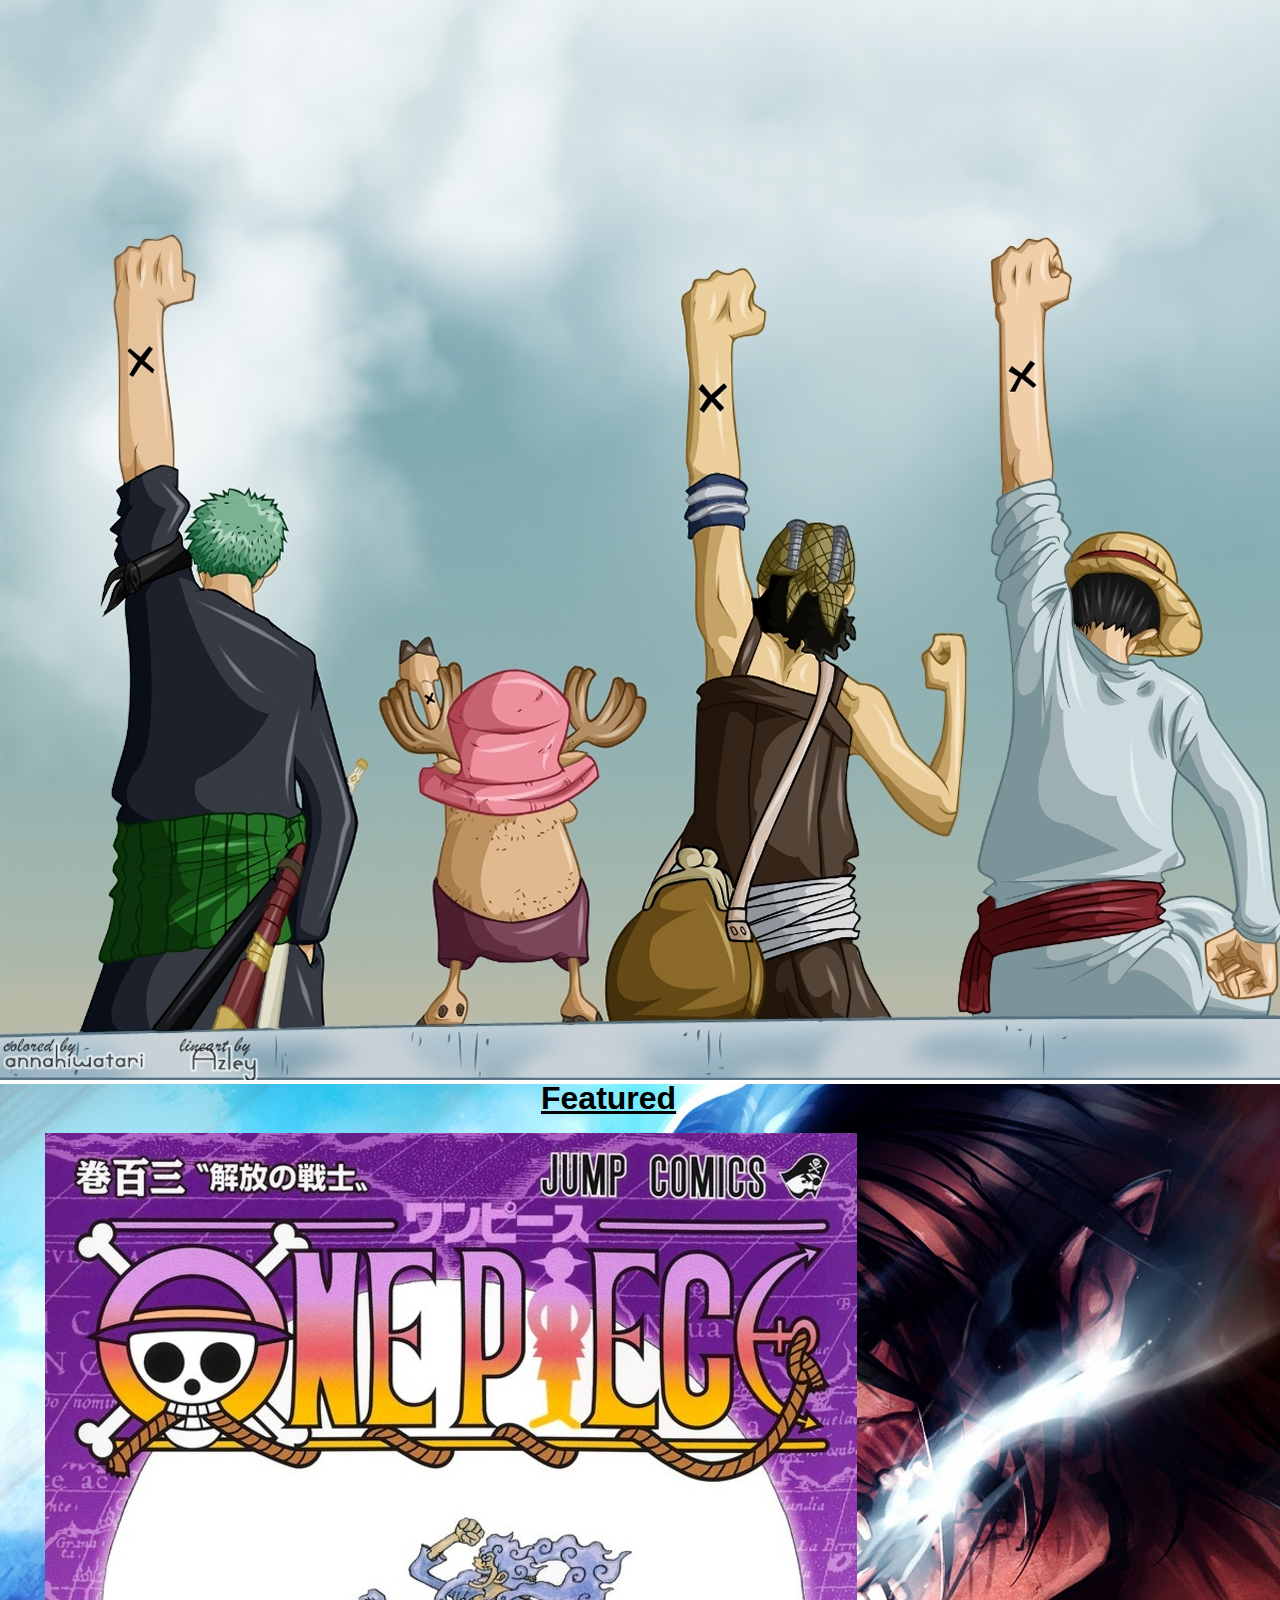
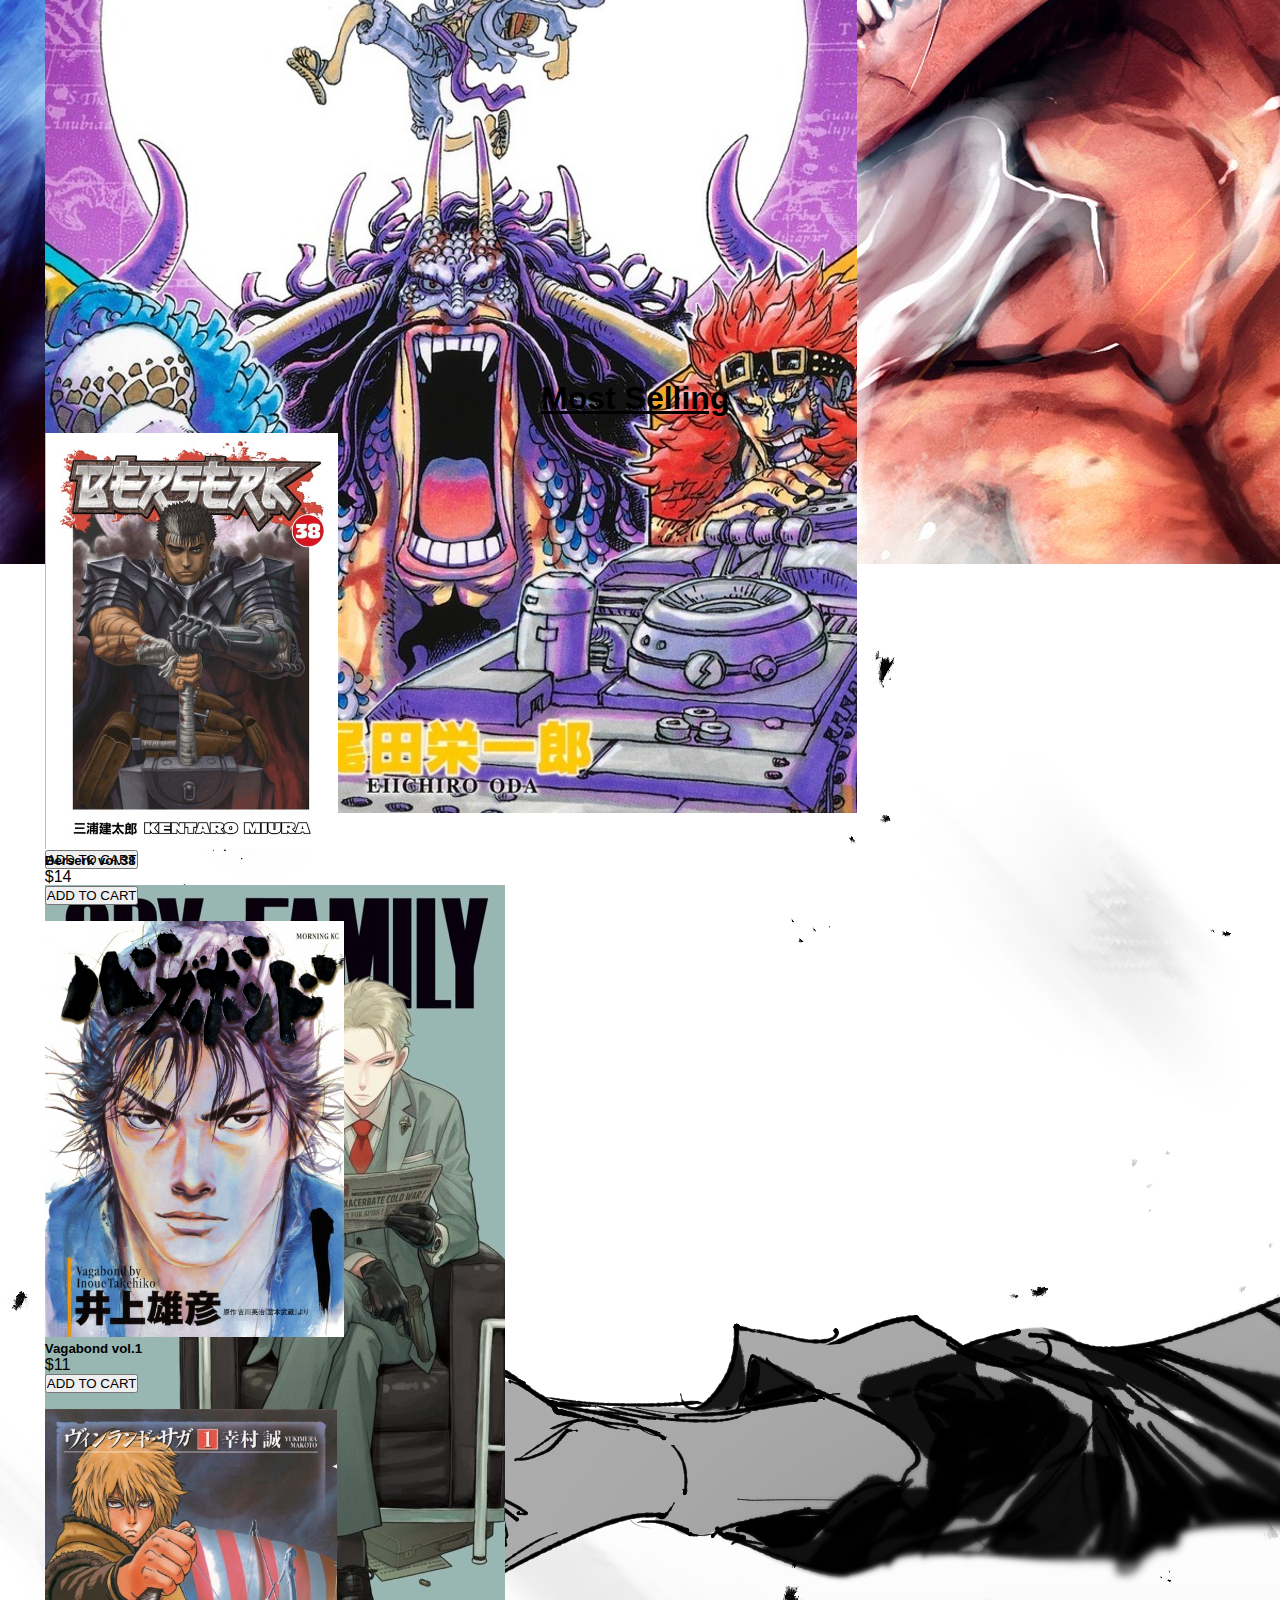
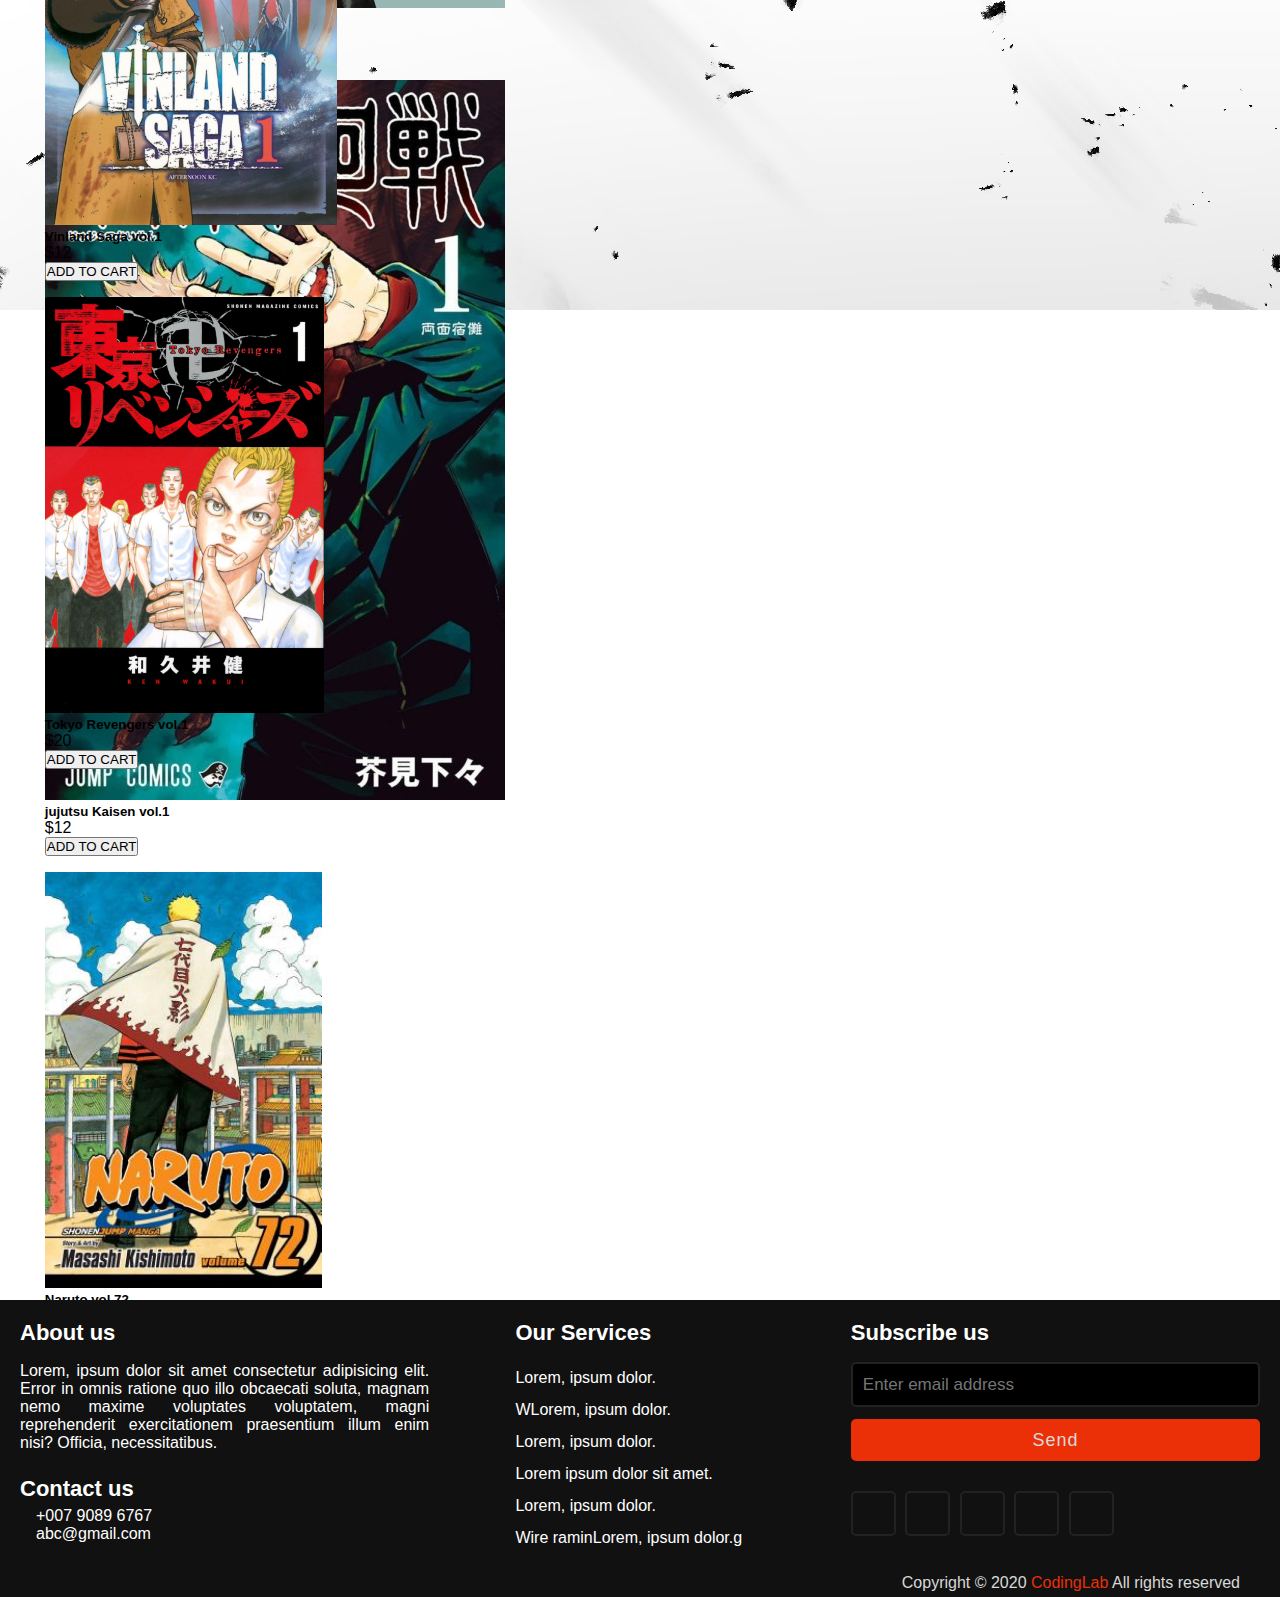
==== commit bebe7747: "Update index.html" ====
--- a/index.html
+++ b/index.html
@@ -36,7 +36,7 @@
           </div>
         </div>
       </nav>
-      <section class="landing">
+      <<section class="landing">
       <div class="carousel slide" data-bs-ride="carousel">
         <div class="carousel-inner">
           <div class="carousel-item active">
@@ -52,16 +52,14 @@
             
           </div>
         </div>
-        /*
-        <button class="carousel-control-prev" type="button" data-bs-target="#carouselExampleControls" data-bs-slide="prev">
+        <!-- <button class="carousel-control-prev" type="button" data-bs-target="#carouselExampleControls" data-bs-slide="prev">
           <span class="carousel-control-prev-icon" aria-hidden="true"></span>
           <span class="visually-hidden">Previous</span>
         </button>
         <button class="carousel-control-next" type="button" data-bs-target="#carouselExampleControls" data-bs-slide="next">
           <span class="carousel-control-next-icon" aria-hidden="true"></span>
           <span class="visually-hidden">Next</span>
-        </button>
-        */
+        </button> -->
       </div>
     </section>
       <section class="featured">
